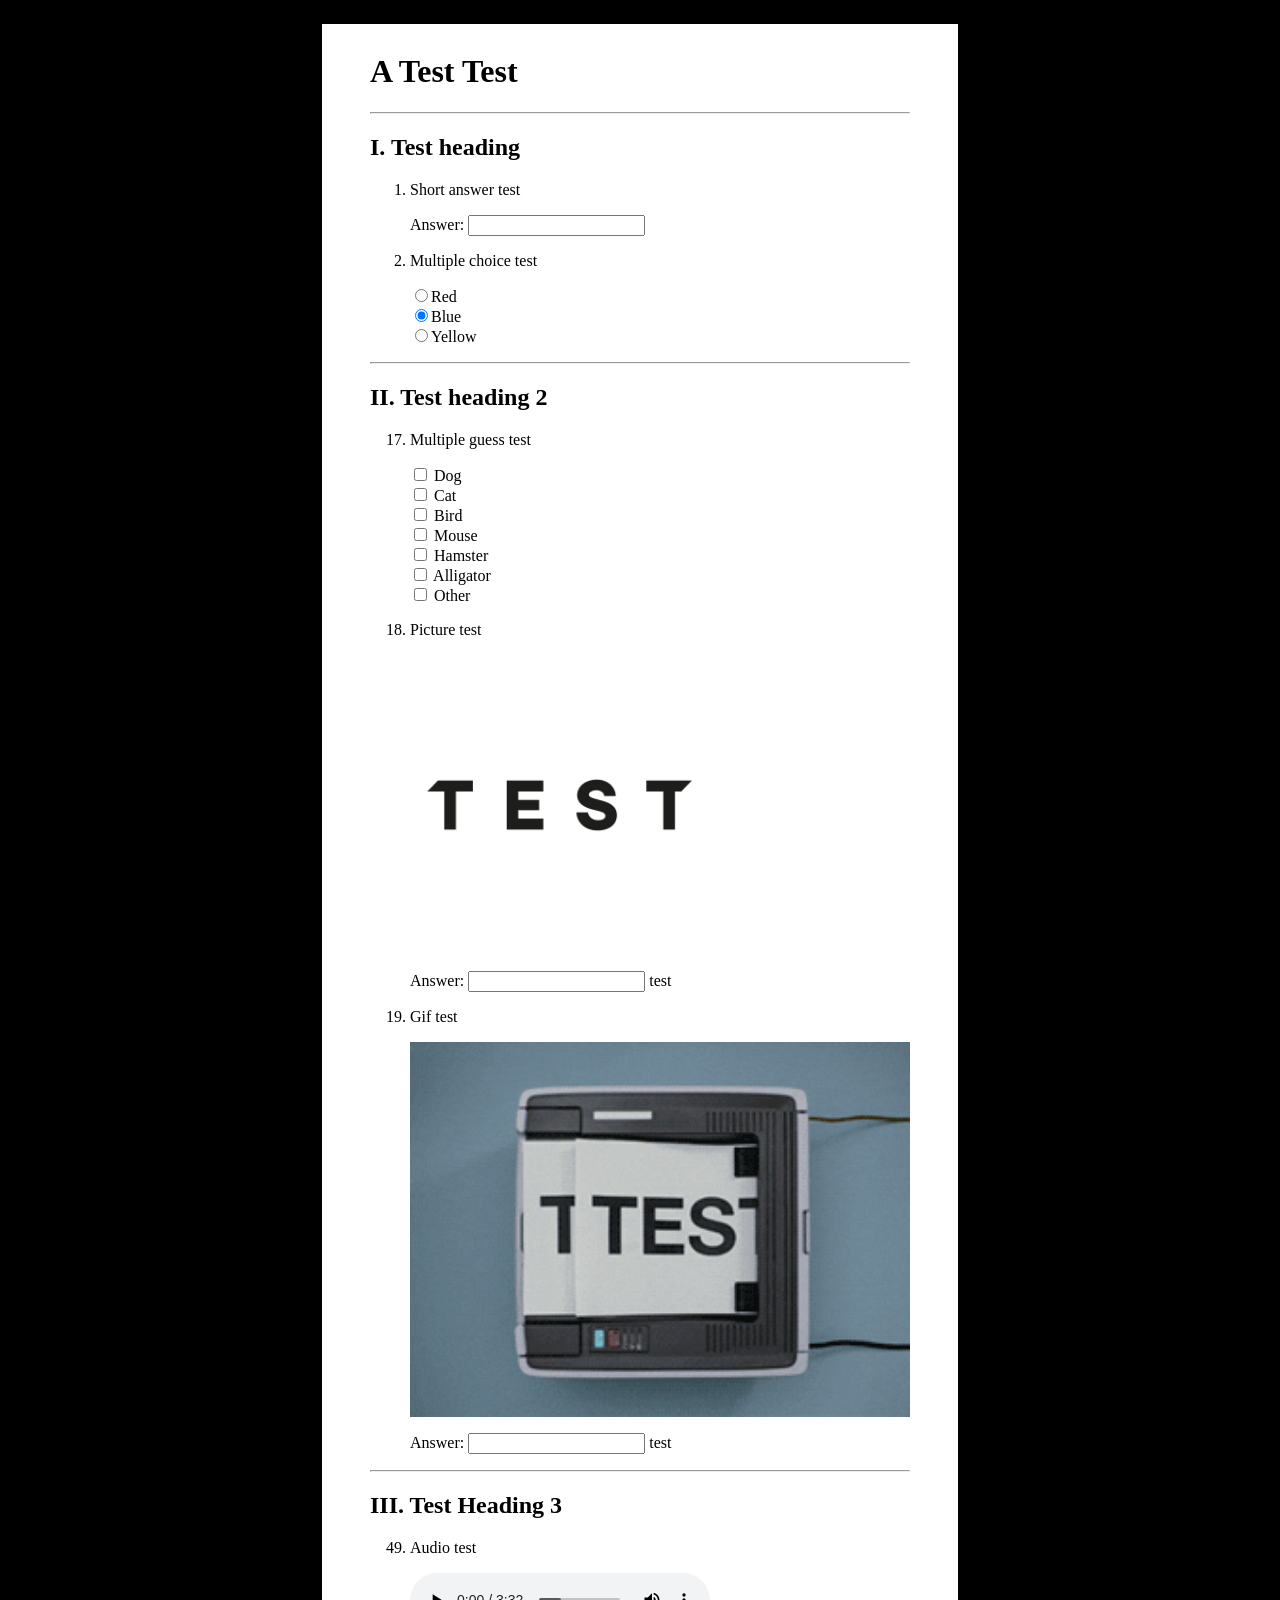
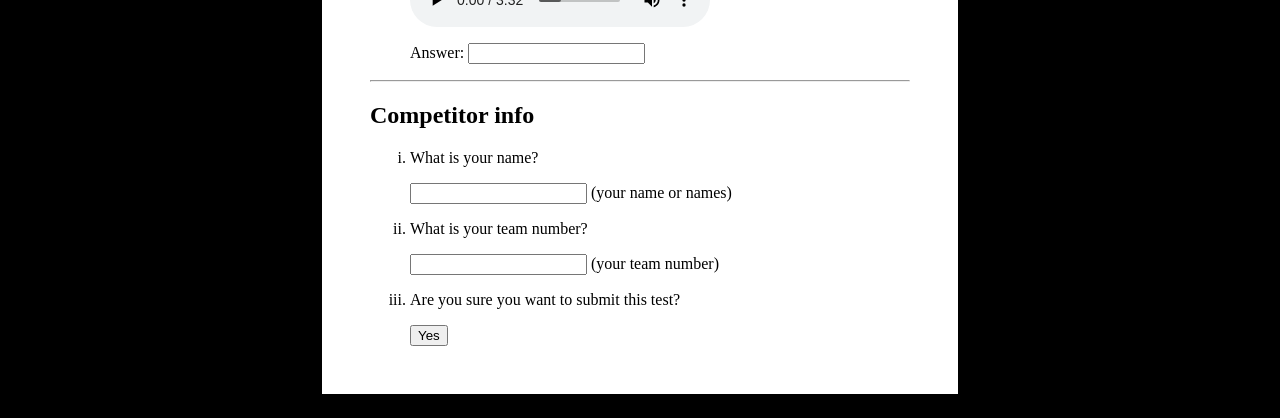
==== index.html @ 3643f34f "Rename test.html to index.html" ====
<!DOCTYPE html>
<html lang="en">
<head>
<meta charset="utf-8">
<title>A Test Test</title>
<meta name="author" content="Derek Li modified code of original author Em Zhan">
<meta name="description" content=
"A test test">
<link rel="shortcut icon" href="favicon.png" type="image/x-icon">
<link rel="stylesheet" href="style.css">

</head>
<body>
<main id="test">
<form method="get">

<h1>A Test Test</h1>
<hr>

<!-- Heading 1 / Part 1 -->

<h2>I. Test heading</h2>
<ol>
<li>

<p>Short answer test</p>
<label>Answer: <input type="text" name="ans"></label></li>
<li>

<p> Multiple choice test</p>
<input type="radio" name="ans" value="Red">Red<br>
<input type="radio" name="ans" value="Blue" checked>Blue<br>
<input type="radio" name="ans" value="Yellow">Yellow
</ol>

<!-- Heading 2 / Part 2 -->

<hr>
<h2>II. Test heading 2</h2>
<ol start="17">
<li>

<p>Multiple guess test </p>
<input type="checkbox" name="ans" value="Dog"> Dog<br>
<input type="checkbox" name="ans" value="Cat"> Cat<br>
<input type="checkbox" name="ans" value="Bird"> Bird<br>
<input type="checkbox" name="ans" value="Mouse"> Mouse<br>
<input type="checkbox" name="ans" value="Hamster"> Hamster<br>
<input type="checkbox" name="ans" value="Alligator"> Alligator<br>
<input type="checkbox" name="ans" value="Other"> Other
<li>

<p>Picture test</p>
<img src="./assets/test.png" alt="a headphone jack" width="300">
<label>Answer: <input type="text" name="ans"> test</label></li>
<li>

<p>Gif test</p>
<img src="./assets/test.gif" alt="test gif" width="500">
<label>Answer: <input type="text" name="ans"> test</label></li>
</ol>

<!-- Heading 3 / Part 3 -->

<hr>
<h2>III. Test Heading 3</h2>
<ol start="49">
<li>

<p>Audio test</p>
<audio controls="" src="./assets/test.mp3"></audio> <label>Answer:
<input type="text" name="ans"></label></li>
</ol>


<hr>
<h2>Competitor info</h2>
<ol type="i">
<li>
<p>What is your name?</p>
<label><input type="text" name="names"> (your name or
names)</label></li>
<li>
<p>What is your team number?</p>
<label><input type="text" name="team"> (your team
number)</label></li>
<li>
<p>Are you sure you want to submit this test?</p>
<input type="submit" value="Yes"></li>
</ol>
</form>

<!--ending page-->

</main>
<section id="thanks">
<h1>Thanks for taking this test!</h1>
<hr>
<p>If you have reached this page by accident, return to the test by
clicking the back button in your browser.</p>
<p>To finish submitting, copy the following URL and send it to your
test proctor:</p>
<textarea id="textarea" readonly></textarea>
<p>Please consider giving test feedback here:</p>
</section>

<script>
const url = document.URL;
const test = document.getElementById("test");
const thanks = document.getElementById("thanks");
const textarea = document.getElementById("textarea");

if (url.includes("?")) {
  test.style.display = "none";
  thanks.style.display = "block";
  textarea.value = url;
}
</script>
</body>
</html>
---- style.css ----
body {
  display: flex;
  justify-content: center;
  background-color: black;
}

main, section {
  max-width: 37.5em;
  padding: 0.5em 3em 2em;
  margin: 1em;
  background-color: white;
}

section {
  display: none;
}

img, audio {
  max-width: 100%;
  display: block;
  margin: 1em 0;
}

textarea {
  width: 100%;
  height: 18em;
  resize: none;
  font-family: cursive;
}
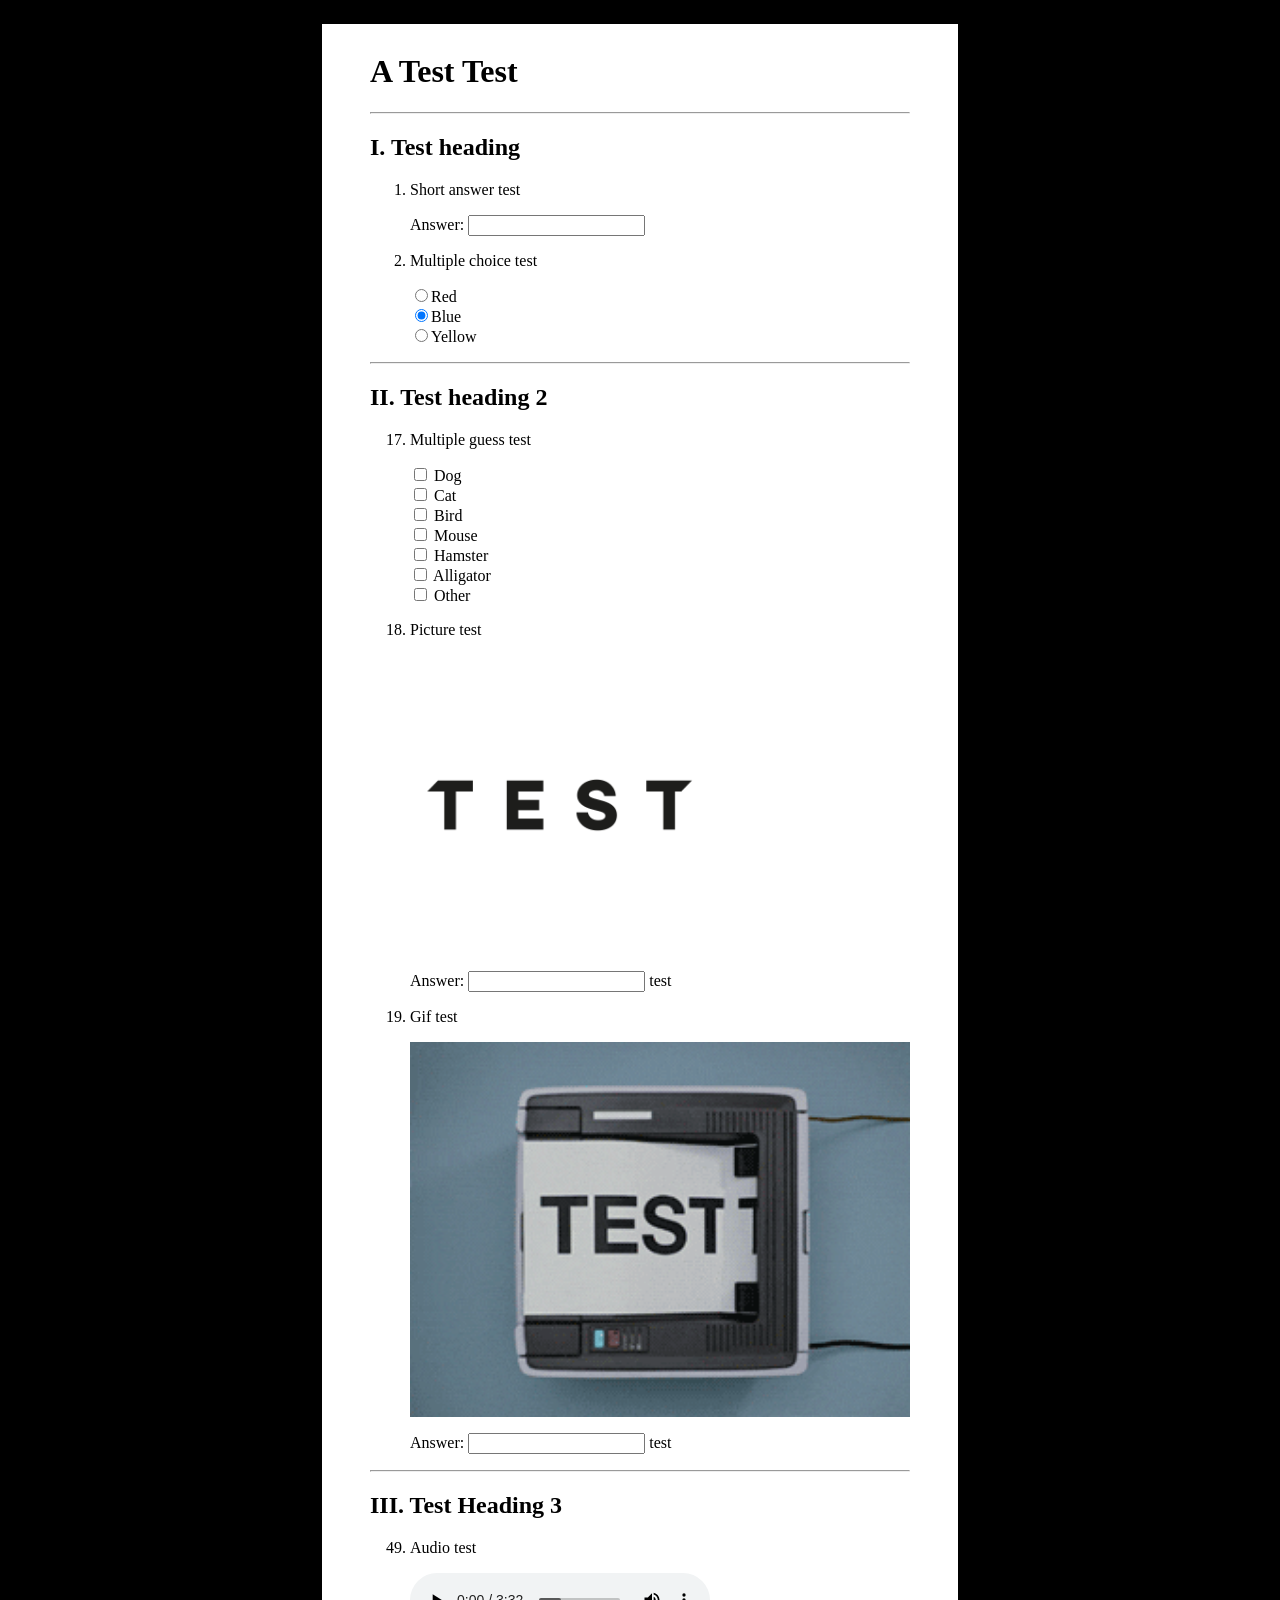
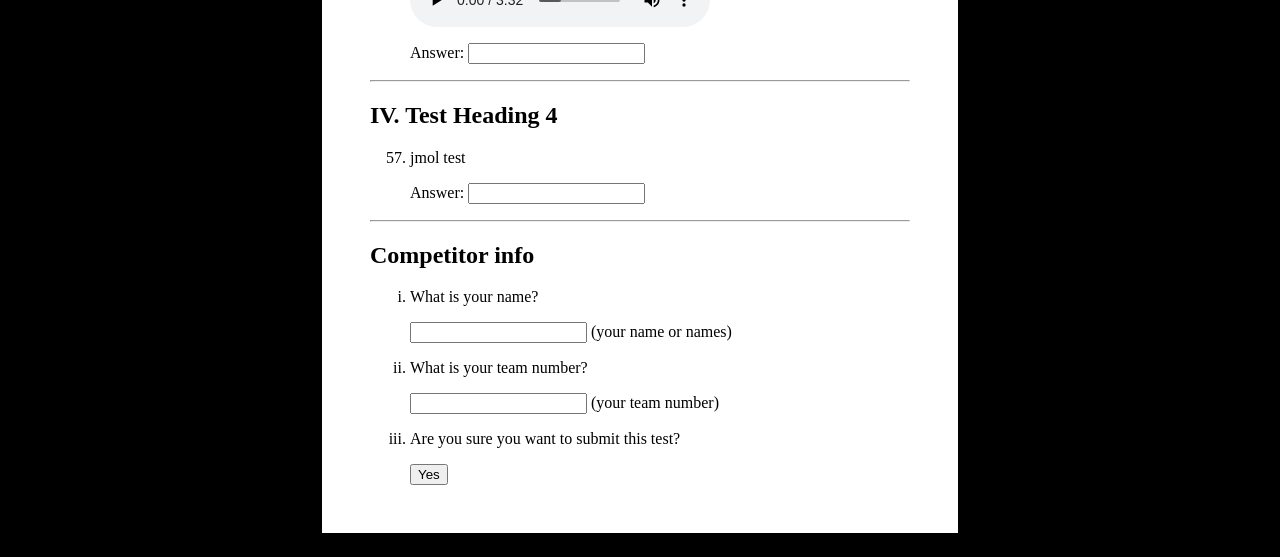
==== commit ed3b279a: "Update index.html jmol integration" ====
--- a/index.html
+++ b/index.html
@@ -68,8 +68,22 @@
 <li>
 
 <p>Audio test</p>
-<audio controls="" src="./assets/test.mp3"></audio> <label>Answer:
-<input type="text" name="ans"></label></li>
+<audio controls="" src="./assets/test.mp3"></audio> 
+<label>Answer: <input type="text" name="ans"></label></li>
+</ol>
+
+<!-- Heading 3 / Part 3 -->
+
+<hr>
+<h2>IV. Test Heading 4</h2>
+<ol start="57">
+<li>
+
+<p>jmol test</p>
+
+<script type="text/javascript" src="https://chemapps.stolaf.edu/jmol/jmol.php?pdbid=5keg&inline"></script>
+
+<label>Answer: <input type="text" name="ans"></label></li>
 </ol>
 
 
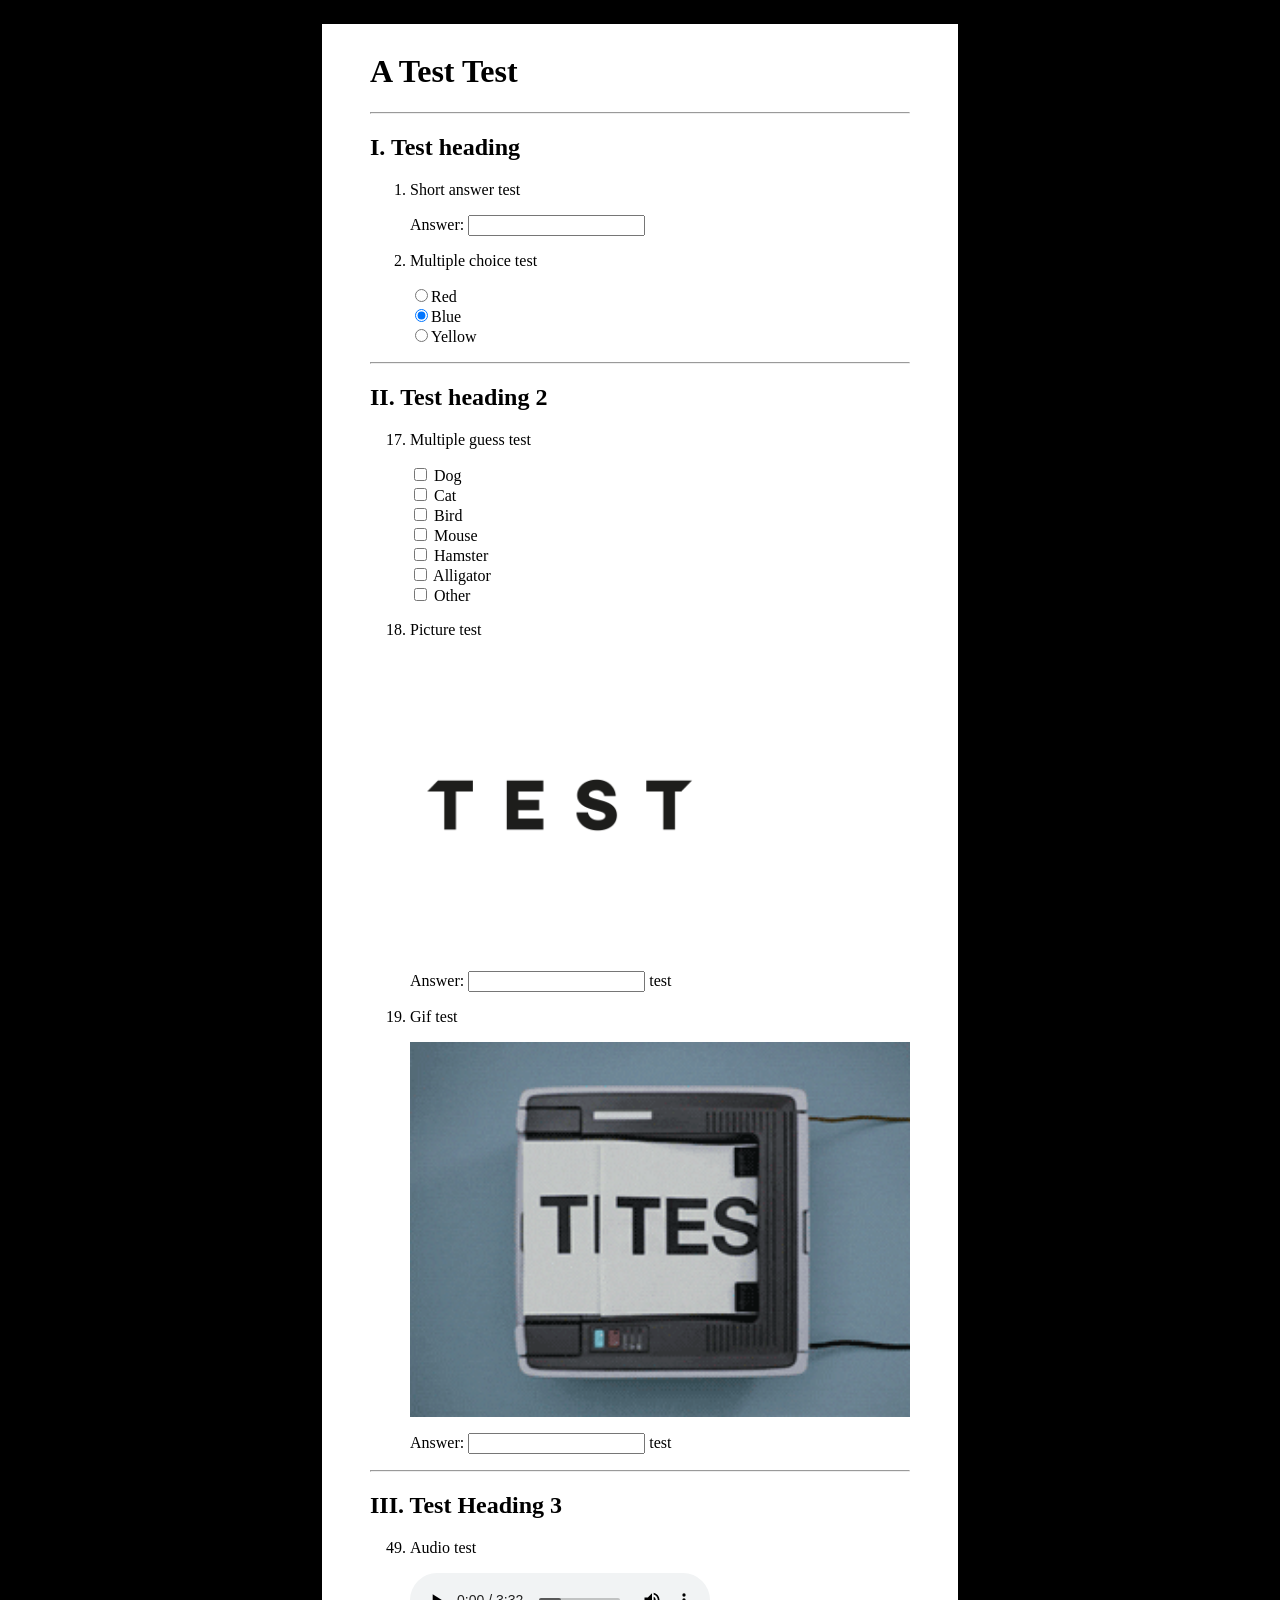
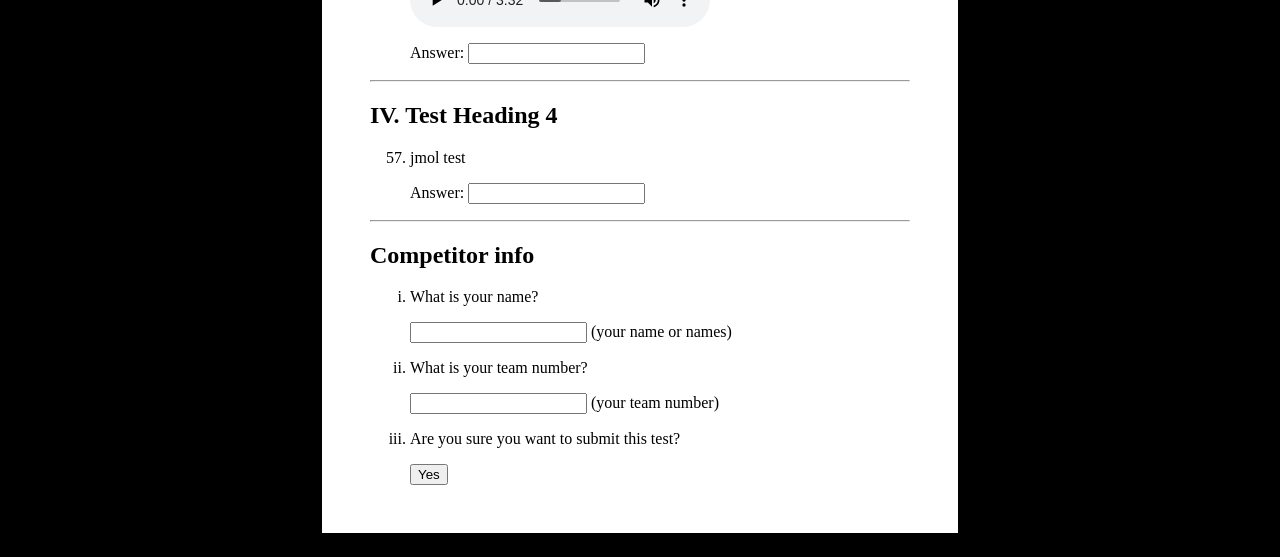
==== commit 860c5a5e: "Update index.html" ====
--- a/index.html
+++ b/index.html
@@ -72,7 +72,7 @@
 <label>Answer: <input type="text" name="ans"></label></li>
 </ol>
 
-<!-- Heading 3 / Part 3 -->
+<!-- Heading 4 / Part 4 -->
 
 <hr>
 <h2>IV. Test Heading 4</h2>
@@ -80,9 +80,7 @@
 <li>
 
 <p>jmol test</p>
-
 <script type="text/javascript" src="https://chemapps.stolaf.edu/jmol/jmol.php?pdbid=5keg&inline"></script>
-
 <label>Answer: <input type="text" name="ans"></label></li>
 </ol>
 
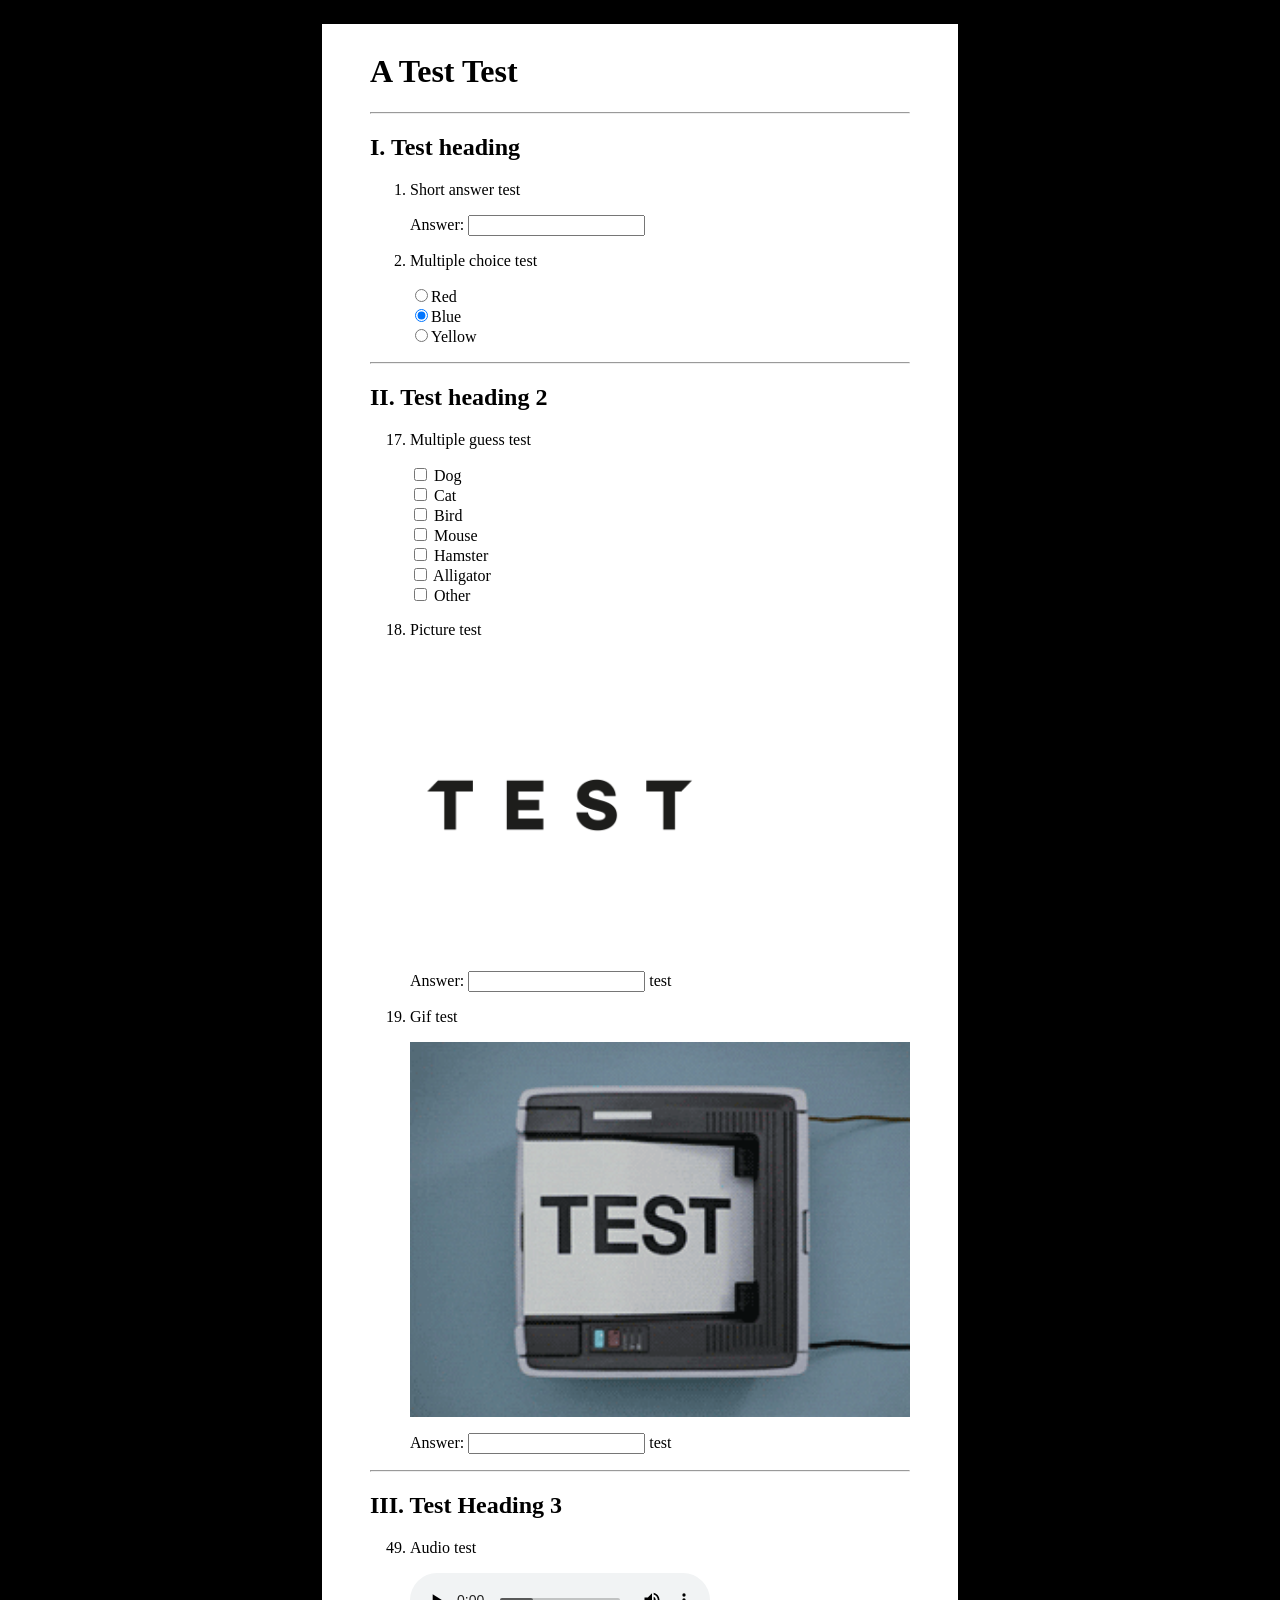
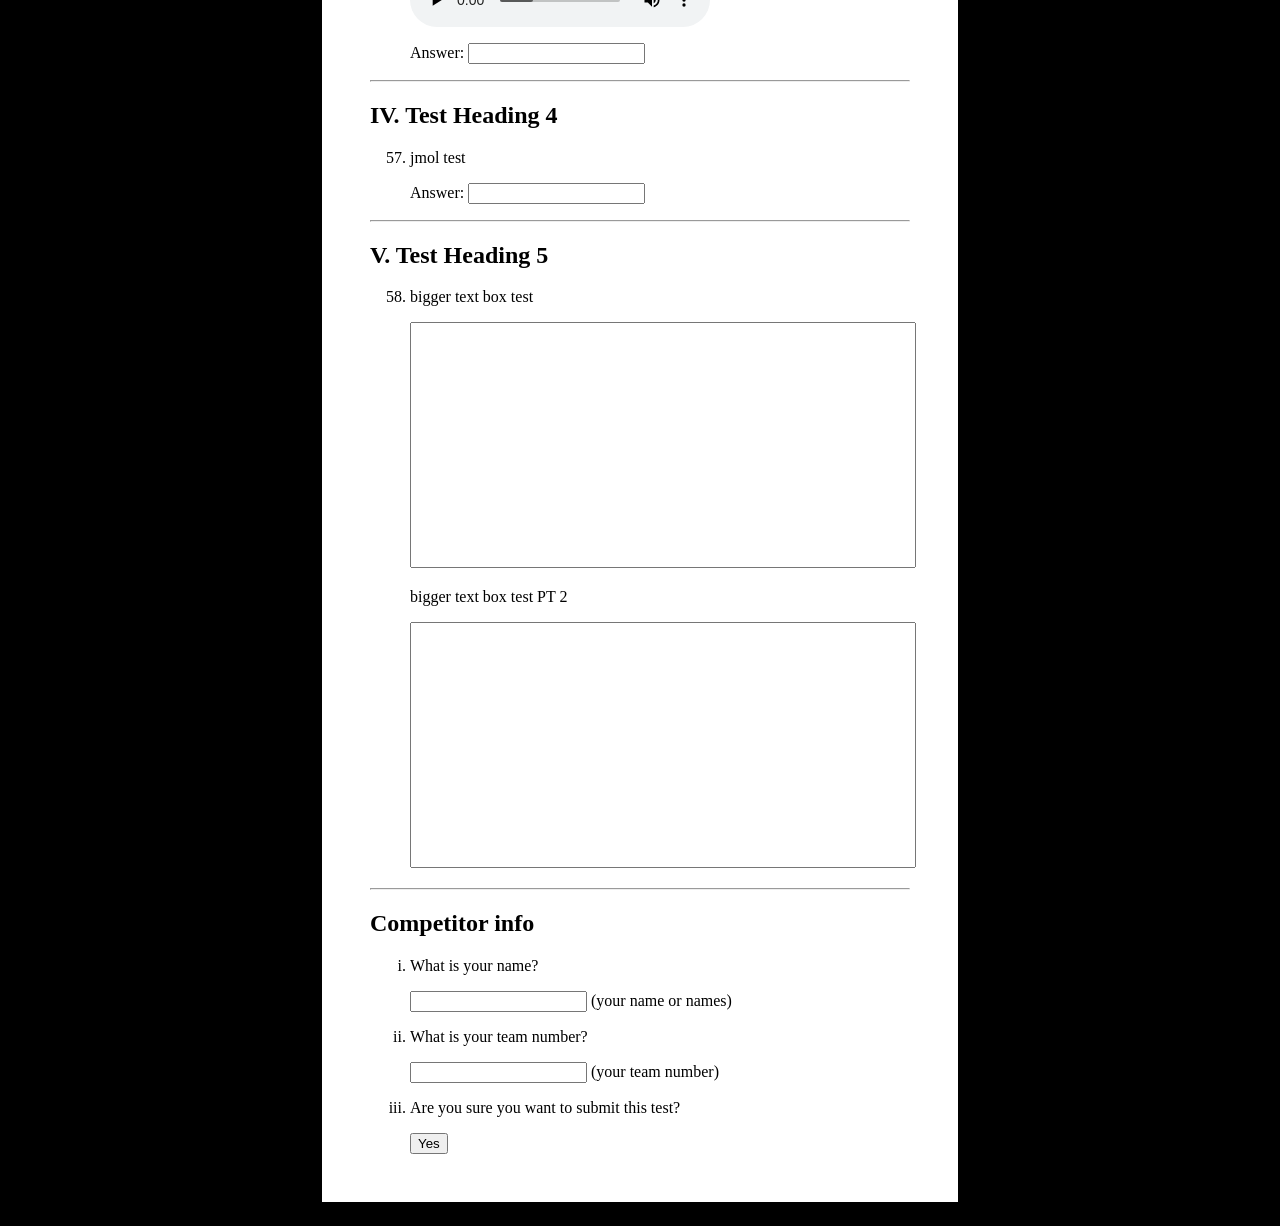
==== commit 8a42beaf: "Update index.html and style.css implementing bigger text boxes for possible short answer / extended " ====
--- a/index.html
+++ b/index.html
@@ -12,7 +12,7 @@
 </head>
 <body>
 <main id="test">
-<form method="get">
+<form method="get" id = "testform">
 
 <h1>A Test Test</h1>
 <hr>
@@ -84,6 +84,20 @@
 <label>Answer: <input type="text" name="ans"></label></li>
 </ol>
 
+<!-- Heading 5 / Part 5 -->
+
+<hr>
+<h2>V. Test Heading 5</h2>
+<ol start="58">
+<li>
+
+<p>bigger text box test</p>
+<textarea rows="2" cols="25" name = "ans" form = "testform"></textarea>
+
+<p>bigger text box test PT 2</p>
+<textarea rows="2" cols="25" name = "ans" form = "testform"></textarea>
+</ol>
+
 
 <hr>
 <h2>Competitor info</h2>
--- a/style.css
+++ b/style.css
@@ -25,5 +25,10 @@
   width: 100%;
   height: 18em;
   resize: none;
-  font-family: cursive;
 }
+
+#textboxid
+{
+    height:200px;
+    width: 100%;
+}
